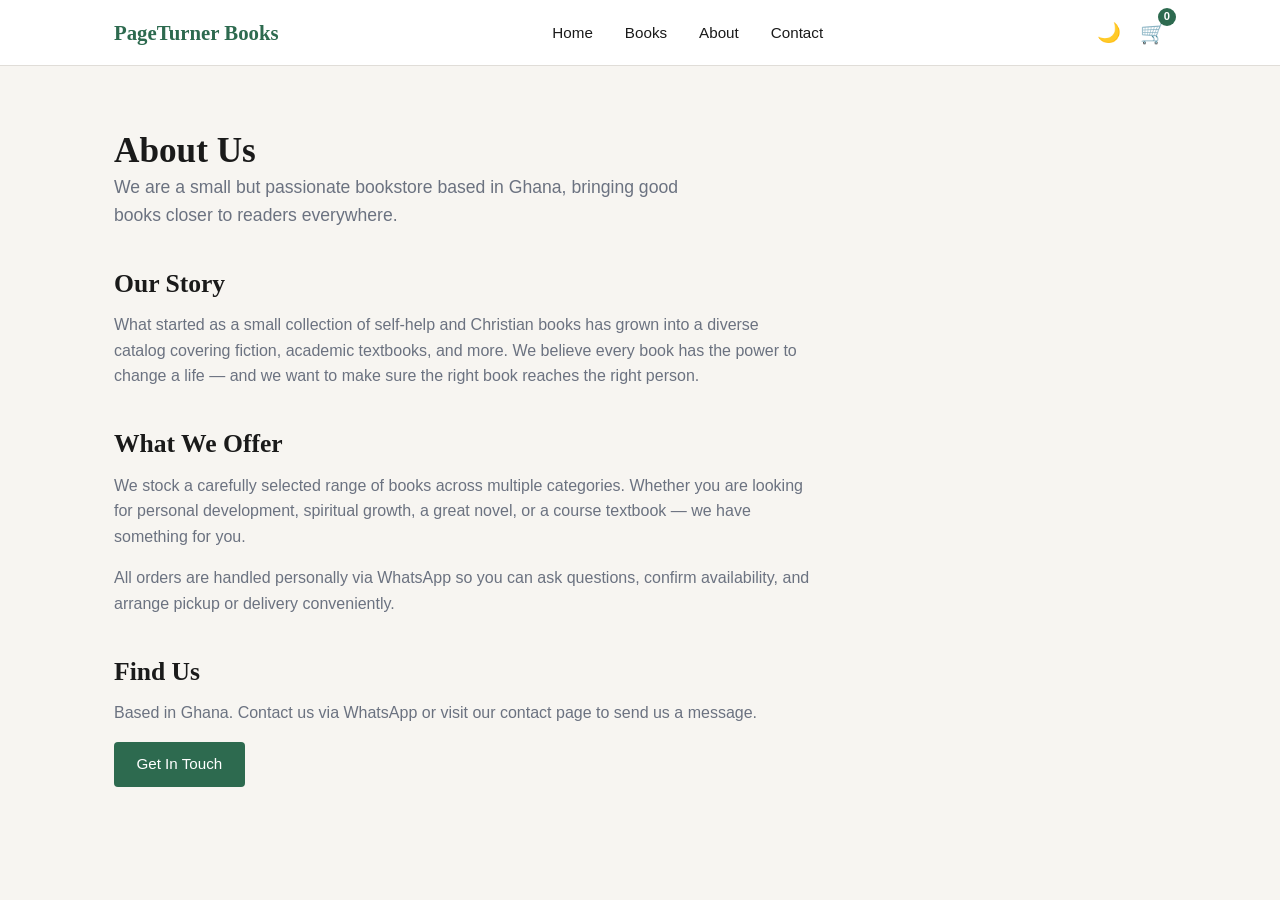
==== bookstore/about.html @ c0b97d36 "complete bookstore site - all pages and features done" ====
<!DOCTYPE html>
<html lang="en">
<head>
    <meta charset="UTF-8">
    <meta name="viewport" content="width=device-width, initial-scale=1.0">
    <title>About | PageTurner </title>
    <link rel="stylesheet" href="css/style.css">

</head>
<body>
     <nav>
        <div class="container">

    <!-- Logo / Site name -->
    <a href="index.html" class="nav-logo">PageTurner Books</a>


    <!-- Navigation links -->
    <ul class="nav-links">
      <li><a href="index.html">Home</a></li>
      <li><a href="books.html">Books</a></li>
      <li><a href="about.html">About</a></li>
      <li><a href="contact.html">Contact</a></li>
    </ul>



    <!-- Right side: dark mode toggle + cart -->
    <div class="nav-right">

      <!-- Dark mode button -->
      <button class="btn-icon" id="darkmode-toggle">🌙</button>

      <!-- Cart icon with item count badge -->
      <a href="#cart" class="cart-icon">
        🛒
        <!-- This span will show how many items are in the cart -->
        <!-- cart.js will update this number automatically -->
        <span class="cart-count" id="cart-count">0</span>
      </a>
        </div>
    </nav>

        <!-- CART SIDEBAR - hidden by default, slides in when cart icon is clicked -->
<div class="cart-overlay" id="cart-overlay"></div>

<div class="cart-sidebar" id="cart-sidebar">

  <div class="cart-header">
    <h3>Your Cart</h3>
    <!-- Close button -->
    <button class="cart-close" id="cart-close">✕</button>
  </div>

  <!-- Cart items will be injected here by cart.js -->
  <div class="cart-items" id="cart-items"></div>

  <!-- Cart footer with total and checkout button -->
  <div class="cart-footer">
    <p class="cart-total">Total: <span id="cart-total">GHS 0</span></p>
    <button class="btn btn-primary" onclick="checkout()">
      Order via WhatsApp
    </button>
  </div>
</div>


<!-- ABOUT PAGE -->
<main>
  <section class="about-page">
    <div class="container">

      <!-- Page heading -->
      <h1>About Us</h1>
      <p class="about-intro">We are a small but passionate bookstore based in Ghana, bringing good books closer to readers everywhere.</p>

      <!-- Store story -->
      <div class="about-block">
        <h2>Our Story</h2>
        <p>What started as a small collection of self-help and Christian books has grown into a diverse catalog covering fiction, academic textbooks, and more. We believe every book has the power to change a life — and we want to make sure the right book reaches the right person.</p>
      </div>

      <!-- What we offer -->
      <div class="about-block">
        <h2>What We Offer</h2>
        <p>We stock a carefully selected range of books across multiple categories. Whether you are looking for personal development, spiritual growth, a great novel, or a course textbook — we have something for you.</p>
        <p>All orders are handled personally via WhatsApp so you can ask questions, confirm availability, and arrange pickup or delivery conveniently.</p>
      </div>

      <!-- Location and contact info -->
      <div class="about-block">
        <h2>Find Us</h2>
        <p>Based in Ghana. Contact us via WhatsApp or visit our contact page to send us a message.</p>
        <a href="contact.html" class="btn btn-primary">Get In Touch</a>
      </div>

    </div>
  </section>
</main>


 
<script src="js/darkmode.js"></script>
<script src="js/cart.js"></script>
</body>
</html>
---- bookstore/css/style.css ----
/* Base Style CSS */
* {
  margin: 0;
  padding: 0;
  box-sizing: border-box;
}

/*Root CSS variable created to re use in design (name variables and store colours in them)*/
:root {

--bg: #f7f5f1;        /* main page background, warm white not cold white */
--text: #1a1a1a;      /* main text colour, almost black but softer */
--muted: #6b7280;     /* secondary text, like author names and small info */
--accent: #2d6a4f;    /* your main green colour, used for buttons and links */
--accent-hover: #1b4332; /* darker green for when you hover over buttons */
--light-border: #e0ddd8; /* subtle border colour for cards and lines */
--card-bg: #ffffff;   /* background of each book card, pure white */
}

body {
  background-color: var(--bg);  /*using css variables stored */
  color: var(--text);
  font-family: 'Segoe UI', sans-serif;
  font-size: 16px;
  line-height: 1.6;
}

/* === HERO SECTION === */
.hero {
  /* generous padding so it feels spacious */
  padding: 5rem 0;
}

.hero h1 {
  font-size: 2.8rem;
  margin-bottom: 1rem;
  max-width: 600px;
}

.hero p {
  font-size: 1.1rem;
  max-width: 500px;
  margin-bottom: 2rem;
}

.hero-buttons {
  /* places both buttons side by side */
  display: flex;
  gap: 1rem;
}

/* makes the "Great Read" part green */
.accent-text {
  color: var(--accent);
}

/* Typography and Font for Headings   */
h1, h2, h3 {
  font-family: Georgia, serif;
  font-weight: 700;
  line-height: 1.2;
}

h1 { font-size: 2.2rem; }
h2 { font-size: 1.6rem; }
h3 { font-size: 1.2rem; }
 
/* Paragraphs */
p {
  color: var(--muted);
  margin-bottom: 1rem;
}
 
/* Links */
a {
  text-decoration: none;
  color: var(--accent);
}

a:hover {
  color: var(--accent-hover);
}



/* navigation bar  */
nav {
  background-color: var(--card-bg);
  border-bottom: 1px solid var(--light-border);
  padding: 1rem 2rem;
  position: sticky;
  top: 0;
  z-index: 100;
}

/* this targets the div.container INSIDE the nav specifically */
nav .container {
  display: flex;
  justify-content: space-between;
  align-items: center;
}

.nav-logo {
  font-family: Georgia, serif;
  font-size: 1.3rem;
  font-weight: 700;
  color: var(--accent);
}

.nav-links {
  list-style: none;
  display: flex;
  gap: 2rem;
}

.nav-links a {
  color: var(--text);
  font-size: 0.95rem;
}

.nav-links a:hover {
  color: var(--accent);
}


/* NAV RIGHT (dark mode + cart icons)  */
.nav-right {
  /* sits the icons side by side with some space between */
  display: flex;
  align-items: center;
  gap: 1.2rem;
}

/*  DARK MODE BUTTON */
.btn-icon {
  /* removes all default button styling */
  background: none;
  border: none;
  font-size: 1.2rem;
  cursor: pointer;
  /* makes it sit nicely with other nav items */
  display: flex;
  align-items: center;
}

/* CART ICON WRAPPER */
.cart-icon {
  /* position relative so the badge can be placed on top of the icon */
  position: relative;
  font-size: 1.3rem;
  color: var(--text);
  display: flex;
  align-items: center;
}

/* CART COUNT BADGE */
.cart-count {
  /* pulls the badge and places it top right of the cart icon */
  position: absolute;
  top: -8px;
  right: -10px;

  /* makes it a small green circle */
  background-color: var(--accent);
  color: white;
  font-size: 0.7rem;
  font-weight: 700;
  width: 18px;
  height: 18px;
  border-radius: 50%; /* 50% makes any square a circle */
  
  /* centers the number inside the circle */
  display: flex;
  align-items: center;
  justify-content: center;
}

/* === FEATURED SECTION === */
.featured h2 {
  margin-bottom: 0.4rem;
}

.featured > .container > p {
  margin-bottom: 2rem;
}

/* centers the see all button */
.see-all {
  margin-top: 2.5rem;
  text-align: center;
}

/* Buttons */
.btn {
  display: inline-block;
  padding: 0.65rem 1.4rem;
  border-radius: 4px;
  font-size: 0.95rem;
  cursor: pointer;
  border: none;
  transition: background 0.2s ease;
}

.btn-primary {
  background-color: var(--accent);
  color: #fff;
}

.btn-primary:hover {
  background-color: var(--accent-hover);
  color: #fff;
}

.btn-outline {
  background-color: transparent;
  border: 1px solid var(--accent);
  color: var(--accent);
}

.btn-outline:hover {
  background-color: var(--accent);
  color: #fff;
}



/* Layout */
.container {
  max-width: 1100px;
  margin: 0 auto;
  padding: 0 1.5rem;
}

section {
  padding: 4rem 0;
}

/* === BOOKS PAGE === */
.books-page h1 {
  margin-bottom: 0.4rem;
}

.books-page > .container > p {
  margin-bottom: 2rem;
}

/* === SEARCH AND FILTER CONTROLS === */
.books-controls {
  display: flex;
  flex-direction: column;
  gap: 1rem;
  margin-bottom: 2rem;
}

/* === SEARCH INPUT === */
.search-input {
  width: 100%;
  padding: 0.7rem 1rem;
  border: 1px solid var(--light-border);
  border-radius: 4px;
  font-size: 1rem;
  background-color: var(--card-bg);
  color: var(--text);
  /* removes the default blue outline on focus */
  outline: none;
}

.search-input:focus {
  /* replaces default outline with our accent colour */
  border-color: var(--accent);
}

/* === FILTER BUTTONS === */
.filter-buttons {
  display: flex;
  gap: 0.6rem;
  flex-wrap: wrap; /* wraps to next line on small screens */
}

.filter-btn {
  padding: 0.4rem 1rem;
  border: 1px solid var(--light-border);
  border-radius: 20px; /* pill shape */
  background: none;
  color: var(--text);
  cursor: pointer;
  font-size: 0.9rem;
  transition: all 0.2s ease;
}

.filter-btn:hover {
  border-color: var(--accent);
  color: var(--accent);
}

/* active class is added by JS when a filter button is clicked */
.filter-btn.active {
  background-color: var(--accent);
  color: white;
  border-color: var(--accent);
}

/* CARD ACTIONS (buttons at bottom of each card) */
.card-actions {
  display: flex;
  gap: 0.5rem;
  flex-wrap: wrap;
}

.card-actions .btn {
  flex: 1;
  text-align: center;
  font-size: 0.85rem;
  padding: 0.5rem 0.6rem;
}

/* === CART OVERLAY (dark background behind sidebar) === */
.cart-overlay {
  /* covers the whole screen */
  position: fixed;
  top: 0;
  left: 0;
  width: 100%;
  height: 100%;
  background-color: rgba(0, 0, 0, 0.4);
  z-index: 200;

  /* hidden by default */
  opacity: 0;
  pointer-events: none;
  transition: opacity 0.3s ease;
}

/* === CART SIDEBAR === */
.cart-sidebar {
  position: fixed;
  top: 0;
  right: 0;
  width: 350px;
  height: 100%;
  background-color: var(--card-bg);
  z-index: 300;
  padding: 1.5rem;
  display: flex;
  flex-direction: column;
  gap: 1rem;

  /* starts off screen to the right */
  transform: translateX(100%);
  transition: transform 0.3s ease;
}

/* === OPEN STATE === */
/* when cart-sidebar has class "open" it slides in */
.cart-sidebar.open {
  transform: translateX(0);
}

/* when overlay has class "open" it becomes visible */
.cart-overlay.open {
  opacity: 1;
  pointer-events: all;
}

/* CART HEADER */
.cart-header {
  display: flex;
  justify-content: space-between;
  align-items: center;
  border-bottom: 1px solid var(--light-border);
  padding-bottom: 1rem;
}

.cart-close {
  background: none;
  border: none;
  font-size: 1.2rem;
  cursor: pointer;
  color: var(--text);
}




/* CART ITEMS LIST  */
.cart-items {
  flex: 1;
  overflow-y: auto; /* scrollable if many items */
  display: flex;
  flex-direction: column;
  gap: 1rem;
}

/* each item row in the cart */
.cart-item {
  display: flex;
  justify-content: space-between;
  align-items: center;
  padding-bottom: 1rem;
  border-bottom: 1px solid var(--light-border);
}

.cart-item-info h4 {
  font-size: 0.95rem;
  margin-bottom: 0.2rem;
}

.cart-item-info p {
  font-size: 0.85rem;
  color: var(--muted);
  margin: 0;
}

/* remove button per item */
.cart-item-remove {
  background: none;
  border: none;
  color: var(--muted);
  cursor: pointer;
  font-size: 1rem;
}

.cart-item-remove:hover {
  color: red;
}

/* CART FOOTER  */
.cart-footer {
  border-top: 1px solid var(--light-border);
  padding-top: 1rem;
  display: flex;
  flex-direction: column;
  gap: 0.8rem;
}

.cart-total {
  font-size: 1rem;
  font-weight: 700;
  color: var(--text);
  margin: 0;
}

.cart-footer .btn {
  width: 100%;
  text-align: center;
}




/* Book Cards */
.book-grid {
  display: grid;
  grid-template-columns: repeat(auto-fill, minmax(200px, 1fr));
  gap: 1.5rem;
}

.book-card {
  background-color: var(--card-bg);
  border: 1px solid var(--light-border);
  border-radius: 6px;
  overflow: hidden;
  transition: transform 0.2s ease;
}

.book-card:hover {
  transform: translateY(-4px);
}

.book-card img {
  width: 100%;
  height: 220px;
  object-fit: cover;
}

.book-card-body {
  padding: 1rem;
}

.book-card-body h3 {
  font-size: 1rem;
  margin-bottom: 0.3rem;
  color: var(--text);
}

.book-card-body .author {
  font-size: 0.85rem;
  color: var(--muted);
  margin-bottom: 0.5rem;
}

.book-card-body .price {
  font-size: 1rem;
  font-weight: 700;
  color: var(--accent);
  margin-bottom: 0.8rem;
}




/* Footer Section*/
footer {
  border-top: 1px solid var(--light-border);
  padding: 2rem;
  text-align: center;
  font-size: 0.85rem;
  color: var(--muted);
}




/* Dark Mode Effect   */
body.dark {
  --bg: #111827;
  --text: #f9fafb;
  --muted: #9ca3af;
  --card-bg: #1f2937;
  --light-border: #374151;
}


/* ABOUT PAGE  */
.about-intro {
  font-size: 1.1rem;
  margin-bottom: 2.5rem;
  max-width: 600px;
}

.about-block {
  margin-bottom: 2.5rem;
  max-width: 700px;
}

.about-block h2 {
  margin-bottom: 0.8rem;
}



/* === CONTACT PAGE === */
.contact-intro {
  font-size: 1.1rem;
  margin-bottom: 2.5rem;
  max-width: 600px;
}

.contact-form {
  max-width: 550px;
  display: flex;
  flex-direction: column;
  gap: 1.2rem;
}

/* each label and input pair */
.form-group {
  display: flex;
  flex-direction: column;
  gap: 0.4rem;
}

.form-group label {
  font-size: 0.95rem;
  font-weight: 600;
  color: var(--text);
}

.form-group input,
.form-group textarea {
  padding: 0.7rem 1rem;
  border: 1px solid var(--light-border);
  border-radius: 4px;
  font-size: 1rem;
  background-color: var(--card-bg);
  color: var(--text);
  outline: none;
  font-family: 'Segoe UI', sans-serif;
}

.form-group input:focus,
.form-group textarea:focus {
  border-color: var(--accent);
}



/* Responsivenes on other Devices */
@media (max-width: 768px) {
  nav {
    flex-direction: column;
    gap: 1rem;
  }

  .nav-links {
    gap: 1.2rem;
  }

  h1 { font-size: 1.7rem; }
}
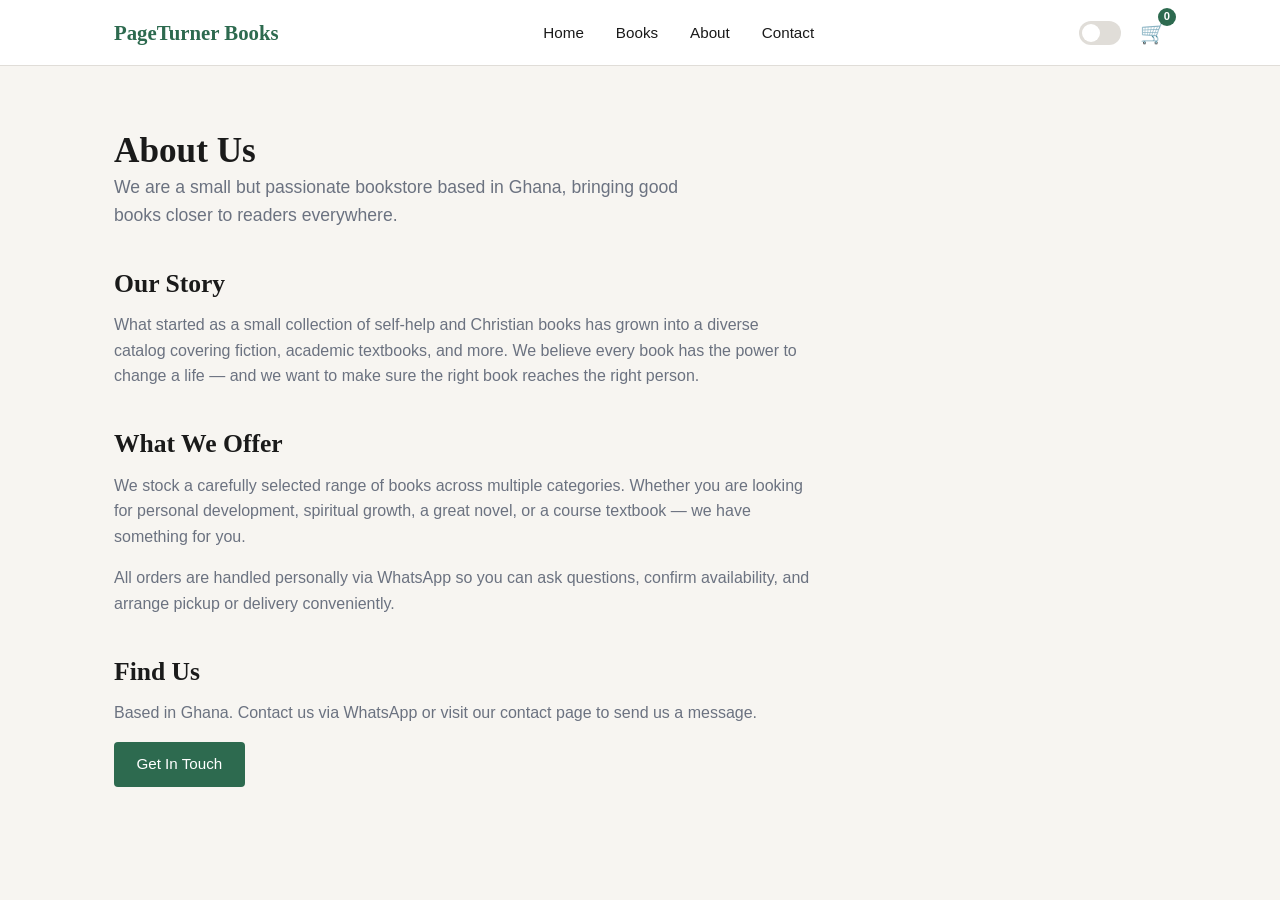
==== commit 266c54fd: "Added animation to the CSS toogle Switch" ====
--- a/bookstore/about.html
+++ b/bookstore/about.html
@@ -28,8 +28,10 @@
     <!-- Right side: dark mode toggle + cart -->
     <div class="nav-right">
 
-      <!-- Dark mode button -->
-      <button class="btn-icon" id="darkmode-toggle">🌙</button>
+       <!-- Dark mode toggle switch -->
+        <div class="toggle-switch" id="darkmode-toggle">
+          <div class="toggle-thumb"></div>
+        </div>
 
       <!-- Cart icon with item count badge -->
       <a href="#cart" class="cart-icon">
--- a/bookstore/css/style.css
+++ b/bookstore/css/style.css
@@ -583,18 +583,69 @@
   border-color: var(--accent);
 }
 
-
+/* === DARK MODE TOGGLE SWITCH === */
+.toggle-switch {
+  width: 42px;
+  height: 24px;
+  background-color: var(--light-border);
+  border-radius: 50px;
+  cursor: pointer;
+  position: relative;
+  transition: background-color 0.3s ease;
+  flex-shrink: 0;
+}
+
+/* the sliding circle inside the switch */
+.toggle-thumb {
+  width: 18px;
+  height: 18px;
+  background-color: white;
+  border-radius: 50%;
+  position: absolute;
+  top: 3px;
+  left: 3px;
+  transition: transform 0.3s ease;
+}
+
+/* when dark mode is on, switch turns green and thumb slides right */
+body.dark .toggle-switch {
+  background-color: var(--accent);
+}
+
+body.dark .toggle-thumb {
+  transform: translateX(18px);
+}
 
 /* Responsivenes on other Devices */
 @media (max-width: 768px) {
   nav {
-    flex-direction: column;
-    gap: 1rem;
+    padding: 0.8rem 1rem;
+    overflow: hidden;
   }
 
+  nav .container {
+    gap: 0.3rem;
+  }
+
+  .nav-logo {
+    font-size: 0.9rem;
+    white-space: nowrap;
+  }
+
   .nav-links {
-    gap: 1.2rem;
+    gap: 0.5rem;
   }
 
-  h1 { font-size: 1.7rem; }
+  .nav-links a {
+    font-size: 0.75rem;
+  }
+
+  .btn-icon {
+    font-size: 1rem;
+  }
+
+  /* fix left content cutoff */
+  .container {
+    padding: 0 1rem;
+  }
 }
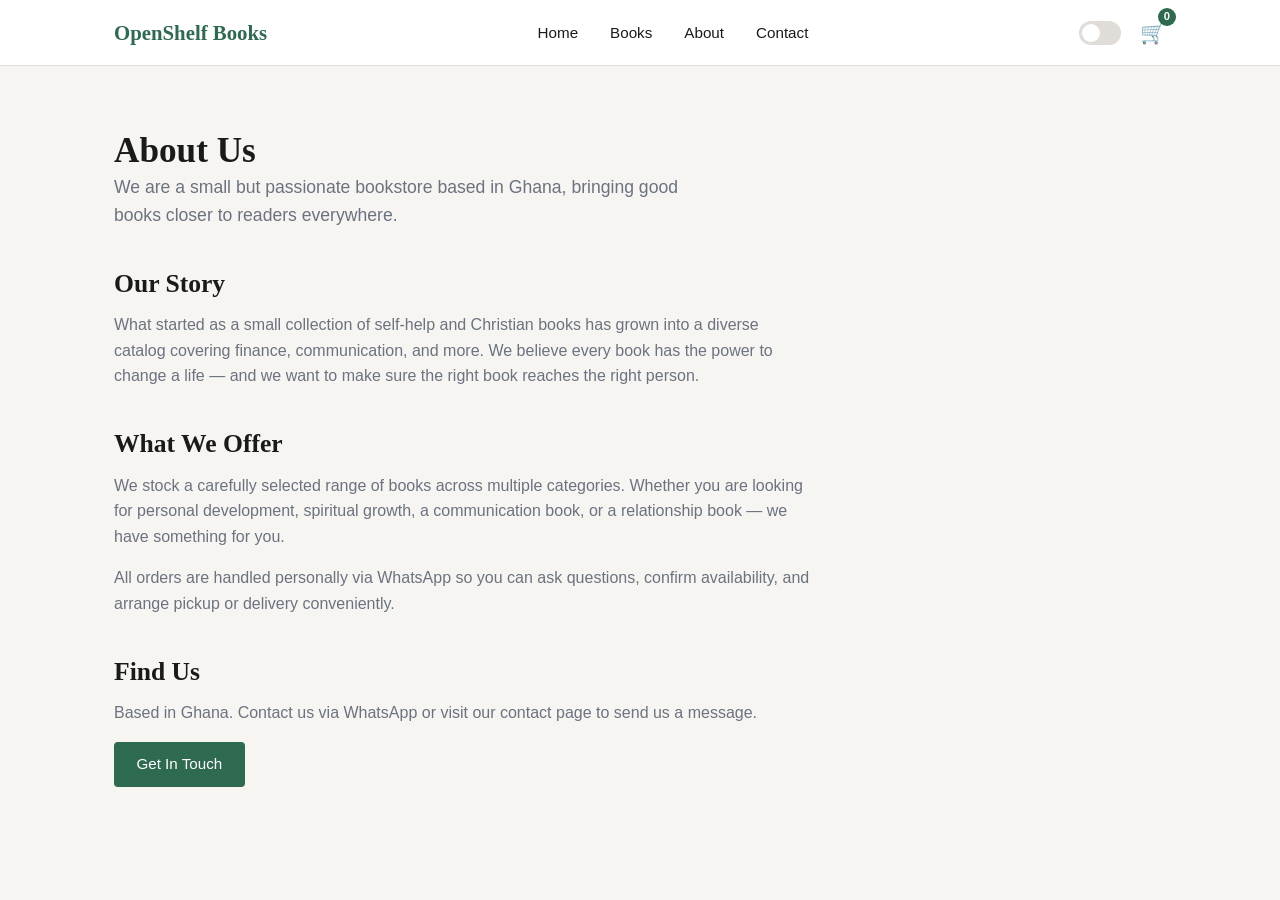
==== commit 57ab0030: "Changed Site Name" ====
--- a/bookstore/about.html
+++ b/bookstore/about.html
@@ -3,7 +3,7 @@
 <head>
     <meta charset="UTF-8">
     <meta name="viewport" content="width=device-width, initial-scale=1.0">
-    <title>About | PageTurner </title>
+    <title>About | OpenShelf </title>
     <link rel="stylesheet" href="css/style.css">
 
 </head>
@@ -12,8 +12,10 @@
         <div class="container">
 
     <!-- Logo / Site name -->
-    <a href="index.html" class="nav-logo">PageTurner Books</a>
-
+      <a href="index.html" class="nav-logo">
+      <span class="logo-full">OpenShelf Books</span>
+      <span class="logo-short">OSBooks</span>
+      </a>
 
     <!-- Navigation links -->
     <ul class="nav-links">
@@ -79,13 +81,13 @@
       <!-- Store story -->
       <div class="about-block">
         <h2>Our Story</h2>
-        <p>What started as a small collection of self-help and Christian books has grown into a diverse catalog covering fiction, academic textbooks, and more. We believe every book has the power to change a life — and we want to make sure the right book reaches the right person.</p>
+        <p>What started as a small collection of self-help and Christian books has grown into a diverse catalog covering finance, communication, and more. We believe every book has the power to change a life — and we want to make sure the right book reaches the right person.</p>
       </div>
 
       <!-- What we offer -->
       <div class="about-block">
         <h2>What We Offer</h2>
-        <p>We stock a carefully selected range of books across multiple categories. Whether you are looking for personal development, spiritual growth, a great novel, or a course textbook — we have something for you.</p>
+        <p>We stock a carefully selected range of books across multiple categories. Whether you are looking for personal development, spiritual growth, a communication book, or a relationship book — we have something for you.</p>
         <p>All orders are handled personally via WhatsApp so you can ask questions, confirm availability, and arrange pickup or delivery conveniently.</p>
       </div>
 
--- a/bookstore/css/style.css
+++ b/bookstore/css/style.css
@@ -616,8 +616,35 @@
   transform: translateX(18px);
 }
 
+
+
+/* makes all cards the same height and pushes button to the bottom */
+.book-card {
+  display: flex;
+  flex-direction: column;
+}
+
+.book-card-body {
+  display: flex;
+  flex-direction: column;
+  flex: 1; /* takes up remaining space */
+}
+
+/* pushes the button to the bottom of every card */
+.book-card-body .btn,
+.book-card-body .card-actions {
+  margin-top: auto;
+}
+
 /* Responsivenes on other Devices */
+/* BASE - applies on all screens */
+.logo-short { display: none; }
+
+/* MOBILE - only applies under 768px */
 @media (max-width: 768px) {
+  .logo-full { display: none; }
+  .logo-short { display: inline; }
+
   nav {
     padding: 0.8rem 1rem;
     overflow: hidden;
@@ -644,8 +671,31 @@
     font-size: 1rem;
   }
 
-  /* fix left content cutoff */
   .container {
     padding: 0 1rem;
   }
+
+  h1 { font-size: 1.5rem; }
+  h2 { font-size: 1.3rem; }
+
+  .hero {
+    padding: 3rem 0;
+  }
+
+  .hero-buttons {
+    flex-direction: column;
+    width: 100%;
+  }
+
+  .hero-buttons .btn {
+    text-align: center;
+  }
+
+  .book-grid {
+    grid-template-columns: repeat(2, 1fr);
+  }
+
+  .cart-sidebar {
+    width: 100%;
+  }
 }
